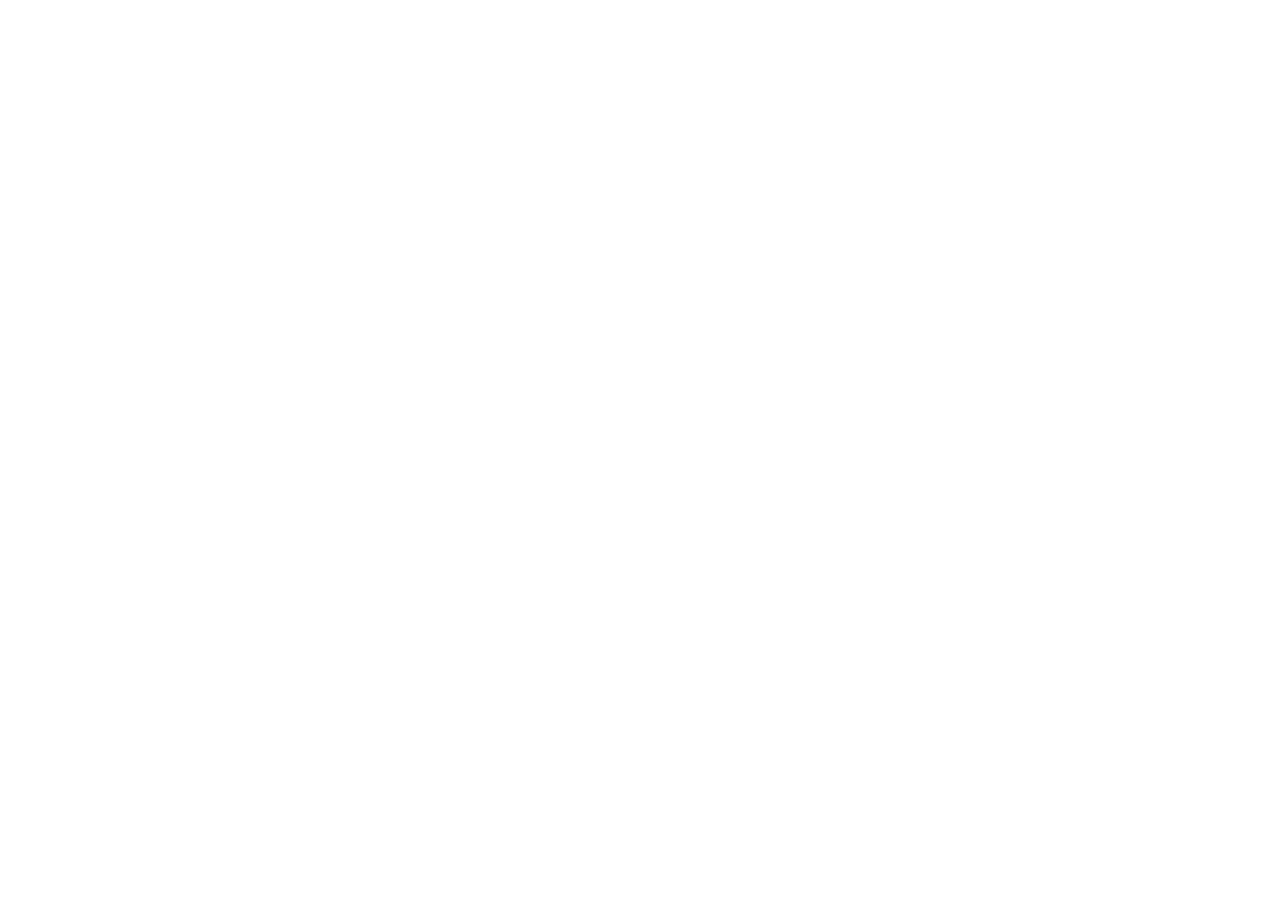
==== index.html @ 01cb00c5 "create files for simon" ====
<!DOCTYPE html>
<html>
<head>
	<meta charset="utf-8">
	<meta http-equiv="X-UA-Compatible" content="IE=edge">
	<title>Simon Says</title>
	<link rel="stylesheet" href="style.css">
</head>
<body>
	<script type="text/javascript" src="simon.js"></script>
</body>
</html>
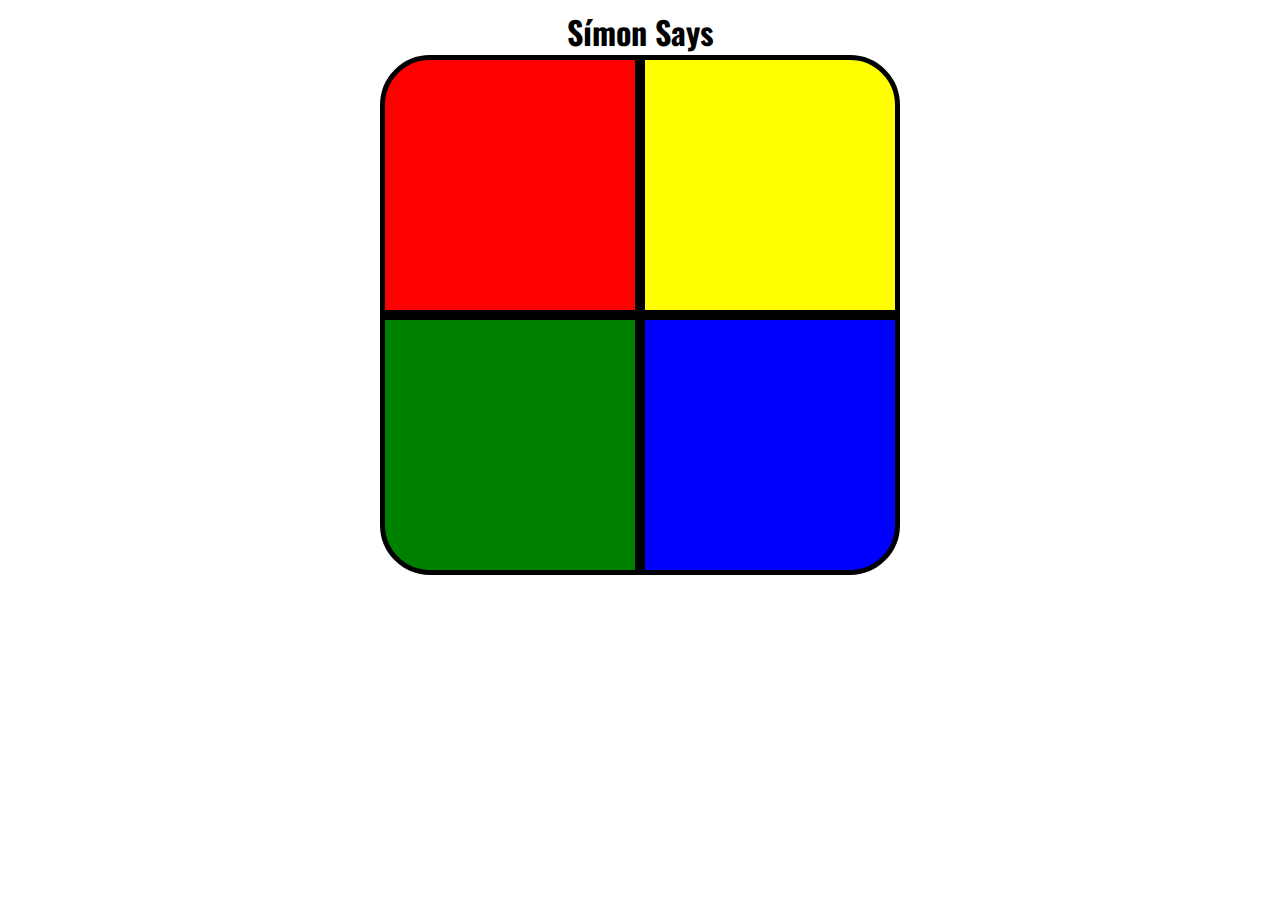
==== commit addbe22d: "basic html and css complete" ====
--- a/index.html
+++ b/index.html
@@ -3,10 +3,23 @@
 <head>
 	<meta charset="utf-8">
 	<meta http-equiv="X-UA-Compatible" content="IE=edge">
-	<title>Simon Says</title>
+	<title>Símon Says</title>
 	<link rel="stylesheet" href="style.css">
 </head>
 <body>
+	<div class="container">
+		<h1>Símon Says</h1>
+		<div class="game">
+			<div class="column">
+				<div class= "corner" id="red"></div>
+				<div class= "corner" id="green"></div>
+			</div>
+			<div class="column">
+				<div class= "corner" id="yellow"></div>
+				<div class= "corner" id ="blue"></div>
+			</div>
+		</div>
+	</div>
 	<script type="text/javascript" src="simon.js"></script>
 </body>
 </html>--- a/style.css
+++ b/style.css
@@ -0,0 +1,48 @@
+@import url(http://fonts.googleapis.com/css?family=Oswald);
+
+h1 {
+	font-family: 'Oswald', sans-serif;
+	margin: 0 auto;
+	text-align: center;
+}
+
+.container {
+	width: 520px;
+	margin: 0 auto;
+}
+
+.game {
+	margin-left: auto;
+	margin-right: auto;
+}
+
+.corner {
+	height: 250px;
+	width: 250px;
+	border-style: solid;
+	border-width: 5px; 
+}
+
+.column {
+	float: left;
+}
+
+#red {
+	background-color: red;
+	border-top-left-radius: 50px; 
+}
+
+#green {
+	background-color: green;
+	border-bottom-left-radius: 50px;
+}
+
+#blue {
+	background-color: blue;
+	border-bottom-right-radius: 50px;
+}
+
+#yellow {
+	background-color: yellow;
+	border-top-right-radius: 50px;
+}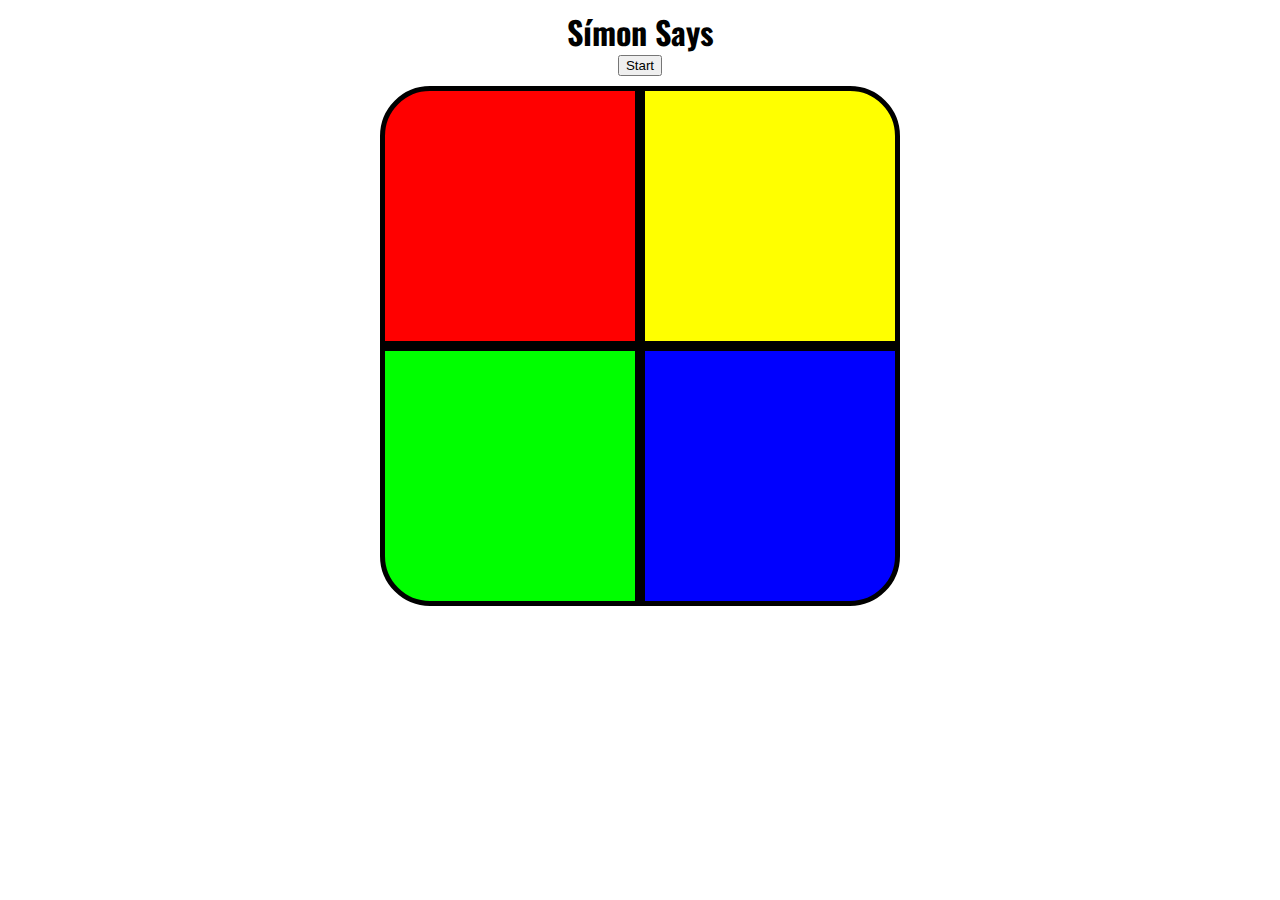
==== commit ffbf6000: "compare array elements logic" ====
--- a/index.html
+++ b/index.html
@@ -5,11 +5,13 @@
 	<meta http-equiv="X-UA-Compatible" content="IE=edge">
 	<title>Símon Says</title>
 	<link rel="stylesheet" href="style.css">
+	<script type="text/javascript" src="jquery-2.1.4.js"></script>
 </head>
 <body>
 	<div class="container">
 		<h1>Símon Says</h1>
-		<div class="game">
+		<button id="start">Start</button>
+		<div class="board">
 			<div class="column">
 				<div class= "corner" id="red"></div>
 				<div class= "corner" id="green"></div>
--- a/style.css
+++ b/style.css
@@ -4,6 +4,13 @@
 	font-family: 'Oswald', sans-serif;
 	margin: 0 auto;
 	text-align: center;
+	position: relative;
+}
+
+button {
+	margin: 0 auto;
+	display: inherit;
+	margin-bottom: 10px;
 }
 
 .container {
@@ -11,7 +18,7 @@
 	margin: 0 auto;
 }
 
-.game {
+.board {
 	margin-left: auto;
 	margin-right: auto;
 }
@@ -27,22 +34,31 @@
 	float: left;
 }
 
+.highlight {
+    background: -webkit-radial-gradient(circle, white, transparent); /* For Safari 5.1 to 6.0 */
+    background: -o-radial-gradient(circle, white, transparent); /* For Opera 11.6 to 12.0 */
+    background: -moz-radial-gradient(circle, white, transparent); /* For Fx 3.6 to 15 */
+    background: radial-gradient(circle, white, transparent); /* Standard syntax (must be last) */
+}
+
 #red {
-	background-color: red;
+	background-color: rgba(255,0,0,1);
 	border-top-left-radius: 50px; 
 }
 
 #green {
-	background-color: green;
+	background-color: rgba(0,255,0,1);
 	border-bottom-left-radius: 50px;
 }
 
 #blue {
-	background-color: blue;
+	background-color: rgba(0,0,255,1);
 	border-bottom-right-radius: 50px;
 }
 
 #yellow {
-	background-color: yellow;
+	background-color: rgba(255,255,0,1);
 	border-top-right-radius: 50px;
-}+}
+
+
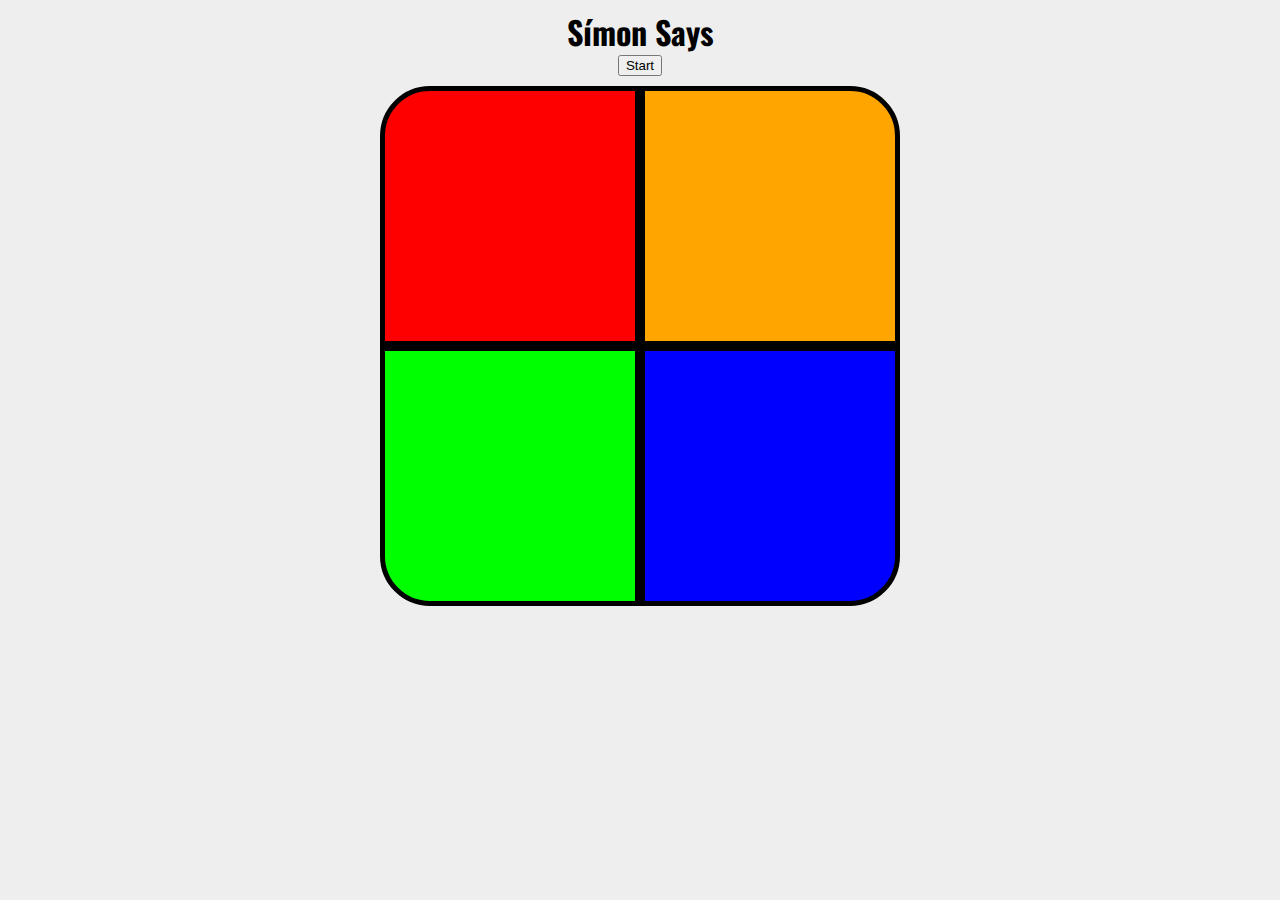
==== commit 2f5366fd: "working if/else and array reset" ====
--- a/index.html
+++ b/index.html
@@ -17,9 +17,12 @@
 				<div class= "corner" id="green"></div>
 			</div>
 			<div class="column">
-				<div class= "corner" id="yellow"></div>
+				<div class= "corner" id="orange"></div>
 				<div class= "corner" id ="blue"></div>
 			</div>
+		</div>
+		<div class="high-score">
+			<ul></ul>
 		</div>
 	</div>
 	<script type="text/javascript" src="simon.js"></script>
--- a/style.css
+++ b/style.css
@@ -1,7 +1,10 @@
 @import url(http://fonts.googleapis.com/css?family=Oswald);
 
+body {
+	background-color: #eee;
+}
 h1 {
-	font-family: 'Oswald', sans-serif;
+	font-family: 'Oswald', Helvetica, sans-serif;
 	margin: 0 auto;
 	text-align: center;
 	position: relative;
@@ -41,6 +44,10 @@
     background: radial-gradient(circle, white, transparent); /* Standard syntax (must be last) */
 }
 
+.invisble {
+	visibility: hidden;
+}
+
 #red {
 	background-color: rgba(255,0,0,1);
 	border-top-left-radius: 50px; 
@@ -56,8 +63,8 @@
 	border-bottom-right-radius: 50px;
 }
 
-#yellow {
-	background-color: rgba(255,255,0,1);
+#orange {
+	background-color: rgba(255,165,0,1);
 	border-top-right-radius: 50px;
 }
 
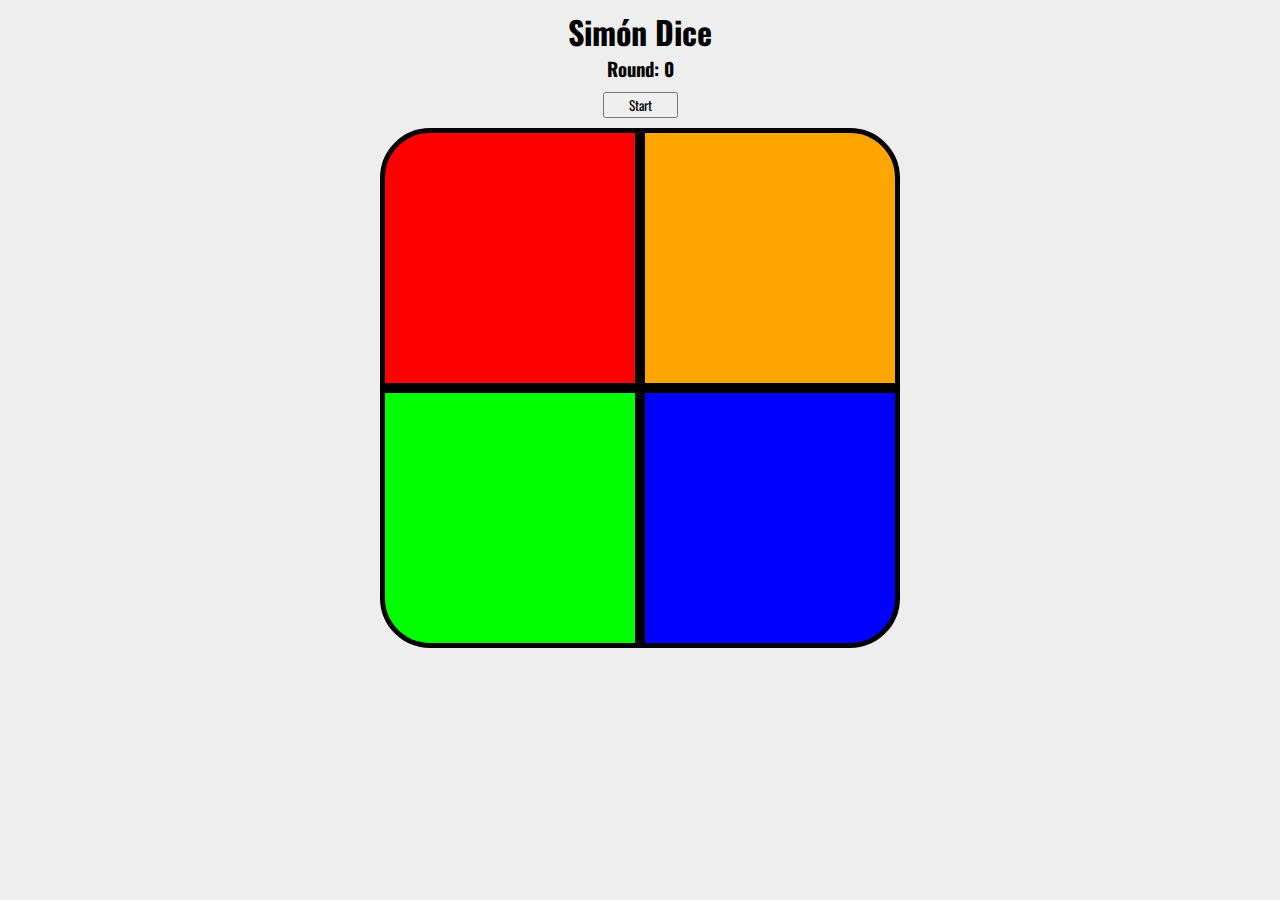
==== commit 928bff28: "round counter and sounds" ====
--- a/index.html
+++ b/index.html
@@ -3,13 +3,14 @@
 <head>
 	<meta charset="utf-8">
 	<meta http-equiv="X-UA-Compatible" content="IE=edge">
-	<title>Símon Says</title>
+	<title>Simóna Dice</title>
 	<link rel="stylesheet" href="style.css">
 	<script type="text/javascript" src="jquery-2.1.4.js"></script>
 </head>
 <body>
 	<div class="container">
-		<h1>Símon Says</h1>
+		<h1>Simón Dice</h1>
+		<h3 id="round">Round: 0</h3>
 		<button id="start">Start</button>
 		<div class="board">
 			<div class="column">
--- a/style.css
+++ b/style.css
@@ -3,7 +3,7 @@
 body {
 	background-color: #eee;
 }
-h1 {
+h1, h3, button {
 	font-family: 'Oswald', Helvetica, sans-serif;
 	margin: 0 auto;
 	text-align: center;
@@ -11,14 +11,16 @@
 }
 
 button {
-	margin: 0 auto;
+	margin: 10px auto;
 	display: inherit;
-	margin-bottom: 10px;
+	width: 75px;
+	color: black;
 }
 
 .container {
 	width: 520px;
 	margin: 0 auto;
+	padding-bottom: 10px
 }
 
 .board {
@@ -35,6 +37,7 @@
 
 .column {
 	float: left;
+	margin-bottom: 20px;
 }
 
 .highlight {
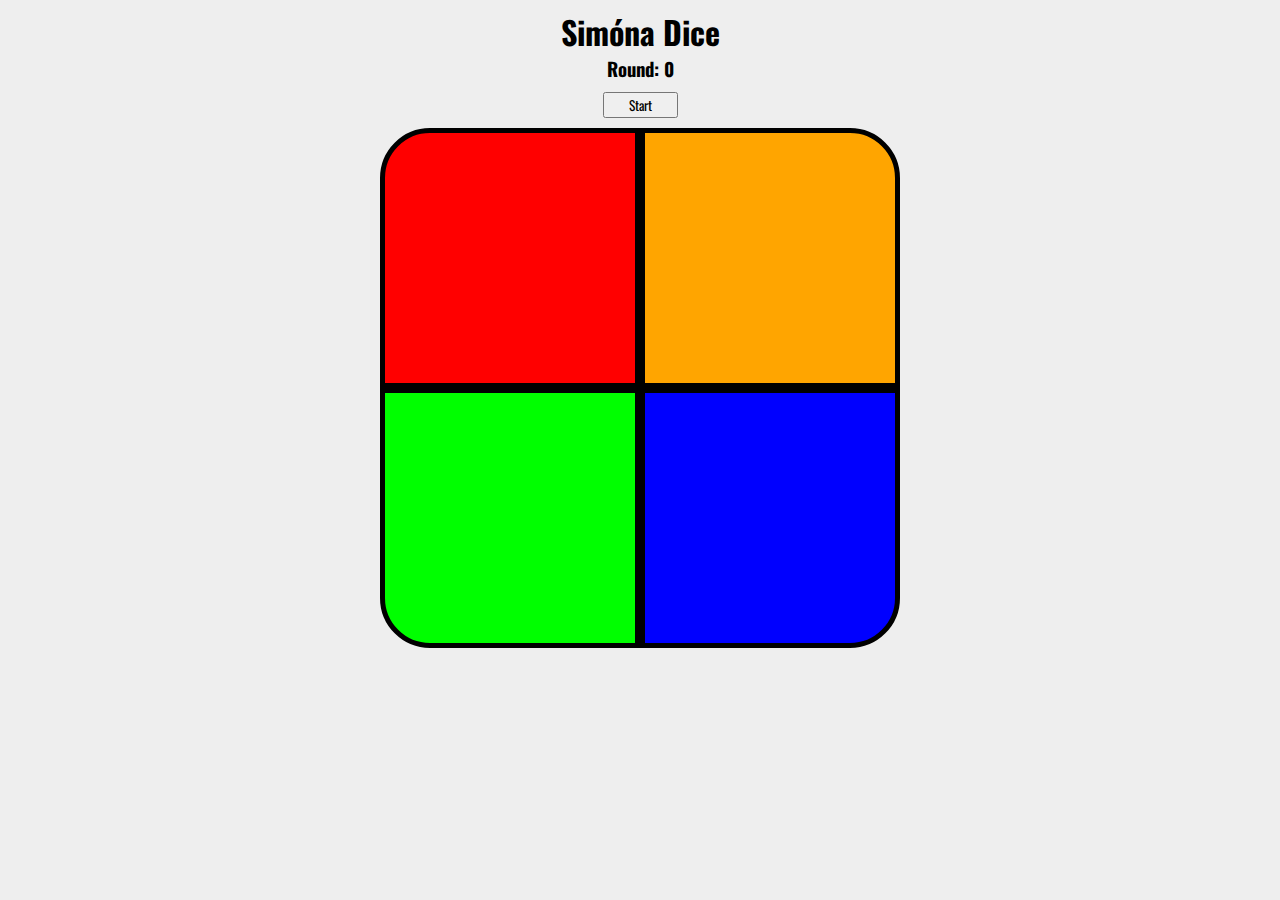
==== commit c07ac11e: "add favicon" ====
--- a/index.html
+++ b/index.html
@@ -5,11 +5,11 @@
 	<meta http-equiv="X-UA-Compatible" content="IE=edge">
 	<title>Simóna Dice</title>
 	<link rel="stylesheet" href="style.css">
-	<script type="text/javascript" src="jquery-2.1.4.js"></script>
+	<link rel="icon" href="images/favicon.png">
 </head>
 <body>
 	<div class="container">
-		<h1>Simón Dice</h1>
+		<h1>Simóna Dice</h1>
 		<h3 id="round">Round: 0</h3>
 		<button id="start">Start</button>
 		<div class="board">
@@ -26,6 +26,8 @@
 			<ul></ul>
 		</div>
 	</div>
+	<!-- JavaScript -->
+	<script type="text/javascript" src="jquery-2.1.4.js"></script>
 	<script type="text/javascript" src="simon.js"></script>
 </body>
 </html>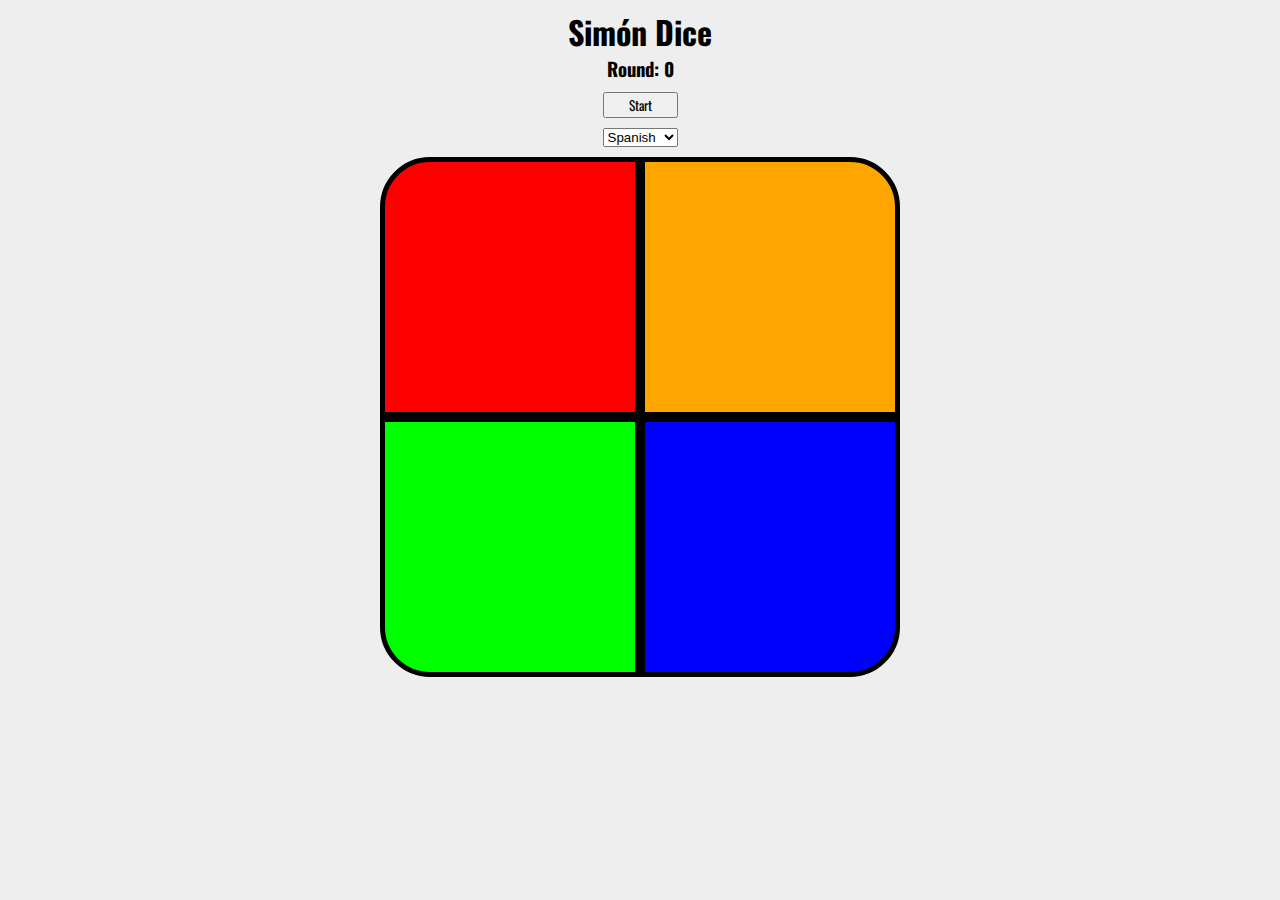
==== commit 4bb0d8a7: "directory restructure" ====
--- a/index.html
+++ b/index.html
@@ -4,14 +4,18 @@
 	<meta charset="utf-8">
 	<meta http-equiv="X-UA-Compatible" content="IE=edge">
 	<title>Simóna Dice</title>
-	<link rel="stylesheet" href="style.css">
-	<link rel="icon" href="images/favicon.png">
+	<link rel="stylesheet" href="css/style.css">
 </head>
 <body>
 	<div class="container">
-		<h1>Simóna Dice</h1>
+		<h1>Simón Dice</h1>
 		<h3 id="round">Round: 0</h3>
-		<button id="start">Start</button>
+		<button class="start">Start</button>
+		<select class="start">
+		  <option class="language" value="spanish">Spanish</option>
+		  <option class="language" value="english">English</option>
+		  <option class="language" value="french">French</option>
+		</select>
 		<div class="board">
 			<div class="column">
 				<div class= "corner" id="red"></div>
@@ -22,12 +26,9 @@
 				<div class= "corner" id ="blue"></div>
 			</div>
 		</div>
-		<div class="high-score">
-			<ul></ul>
-		</div>
 	</div>
 	<!-- JavaScript -->
-	<script type="text/javascript" src="jquery-2.1.4.js"></script>
-	<script type="text/javascript" src="simon.js"></script>
+	<script type="text/javascript" src="js/jquery-2.1.4.js"></script>
+	<script type="text/javascript" src="js/simon.js"></script>
 </body>
 </html>--- a/css/style.css
+++ b/css/style.css
@@ -0,0 +1,78 @@
+@import url(http://fonts.googleapis.com/css?family=Oswald);
+
+body {
+	background-color: #eee;
+}
+h1, h3, button {
+	font-family: 'Oswald', Helvetica, sans-serif;
+	margin: 0 auto;
+	text-align: center;
+	position: relative;
+}
+
+.language {
+	font-family: 'Oswald', Helvetica, sans-serif;
+}
+
+.start {
+	margin: 10px auto;
+	display: inherit;
+	width: 75px;
+	color: black;
+}
+
+.container {
+	width: 520px;
+	margin: 0 auto;
+	padding-bottom: 10px
+}
+
+.board {
+	margin-left: auto;
+	margin-right: auto;
+}
+
+.corner {
+	height: 250px;
+	width: 250px;
+	border-style: solid;
+	border-width: 5px; 
+}
+
+.column {
+	float: left;
+	margin-bottom: 20px;
+}
+
+.highlight {
+    background: -webkit-radial-gradient(circle, white, transparent); /* For Safari 5.1 to 6.0 */
+    background: -o-radial-gradient(circle, white, transparent); /* For Opera 11.6 to 12.0 */
+    background: -moz-radial-gradient(circle, white, transparent); /* For Fx 3.6 to 15 */
+    background: radial-gradient(circle, white, transparent); /* Standard syntax (must be last) */
+}
+
+.invisble {
+	visibility: hidden;
+}
+
+#red {
+	background-color: rgba(255,0,0,1);
+	border-top-left-radius: 50px; 
+}
+
+#green {
+	background-color: rgba(0,255,0,1);
+	border-bottom-left-radius: 50px;
+}
+
+#blue {
+	background-color: rgba(0,0,255,1);
+	border-bottom-right-radius: 50px;
+}
+
+#orange {
+	background-color: rgba(255,165,0,1);
+	border-top-right-radius: 50px;
+}
+
+
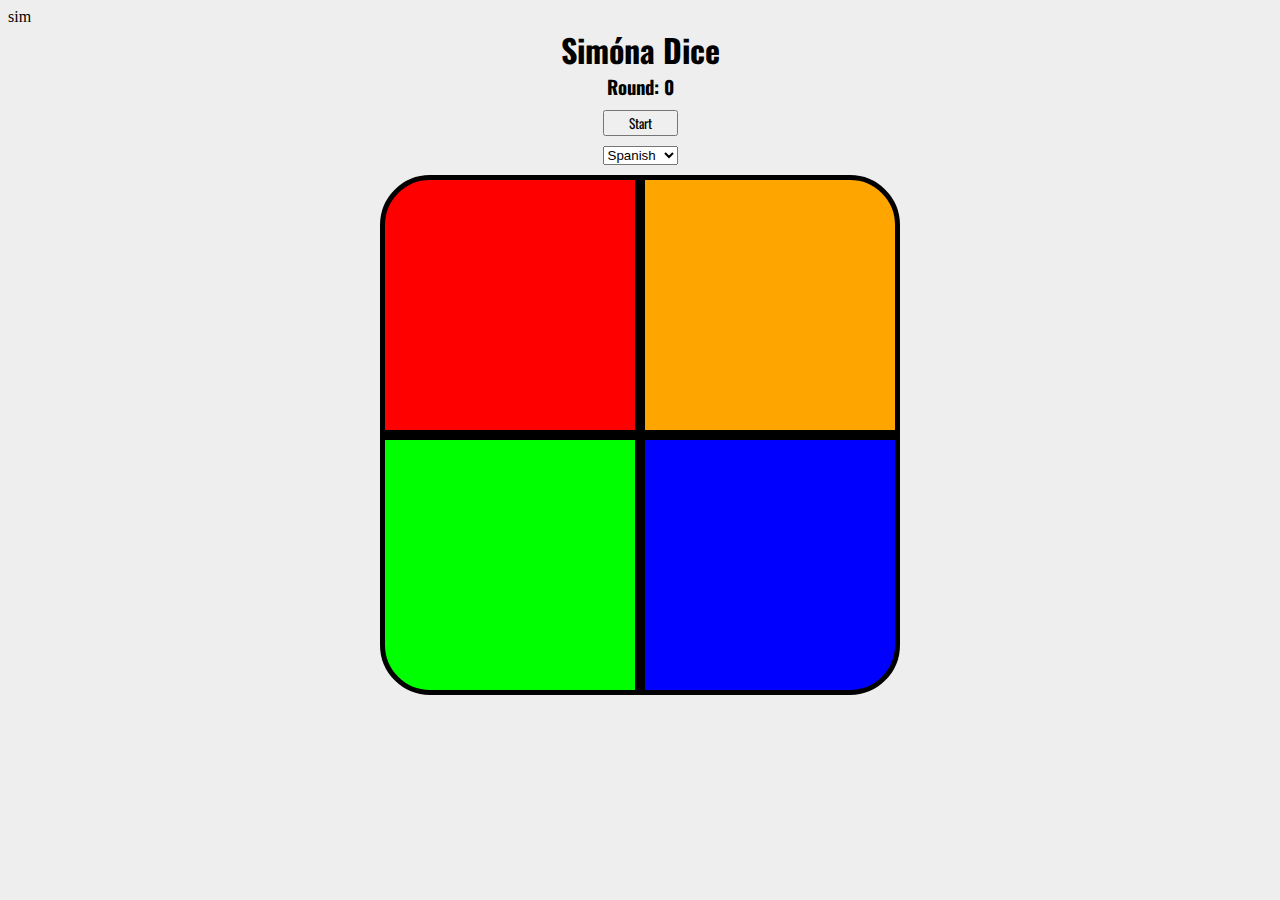
==== commit 873c9e61: "simona dice" ====
--- a/index.html
+++ b/index.html
@@ -1,4 +1,4 @@
-<!DOCTYPE html>
+sim<!DOCTYPE html>
 <html>
 <head>
 	<meta charset="utf-8">
@@ -8,7 +8,7 @@
 </head>
 <body>
 	<div class="container">
-		<h1>Simón Dice</h1>
+		<h1>Simóna Dice</h1>
 		<h3 id="round">Round: 0</h3>
 		<button class="start">Start</button>
 		<select class="start">
